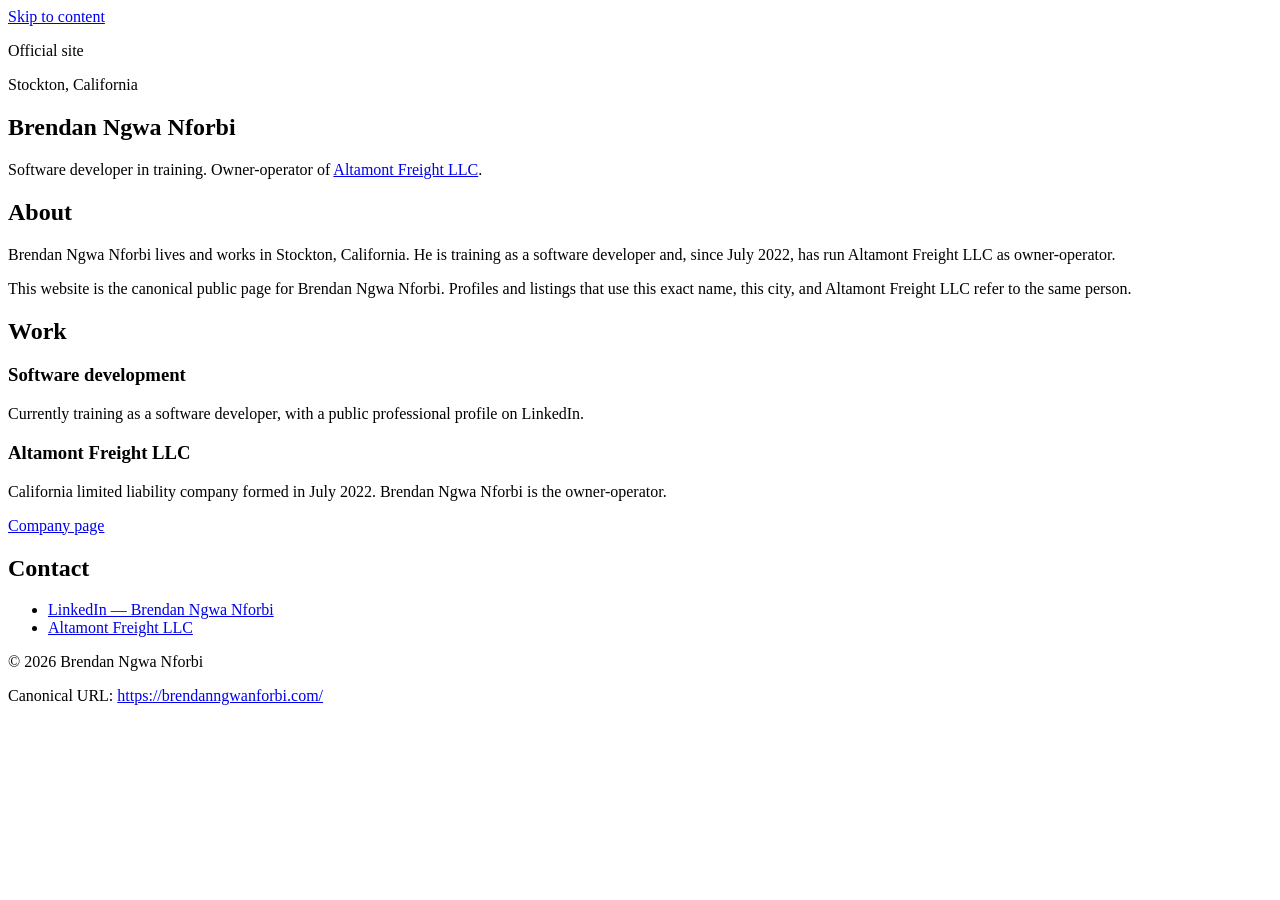
==== site/index.html @ f1e63abe "Add official Brendan Ngwa Nforbi site and private SERP playbook Ship an indexable personal site that" ====
<!DOCTYPE html>
<html lang="en">
  <head>
    <meta charset="utf-8" />
    <meta name="viewport" content="width=device-width, initial-scale=1" />
    <title>Brendan Ngwa Nforbi — Stockton, California</title>
    <meta
      name="description"
      content="Official site of Brendan Ngwa Nforbi of Stockton, California. Software developer in training and owner-operator of Altamont Freight LLC."
    />
    <meta name="author" content="Brendan Ngwa Nforbi" />
    <meta name="robots" content="index, follow" />
    <link rel="canonical" href="https://brendanngwanforbi.com/" />
    <link rel="icon" href="/favicon.svg" type="image/svg+xml" />
    <meta name="theme-color" content="#245c45" />

    <meta property="og:type" content="profile" />
    <meta property="og:title" content="Brendan Ngwa Nforbi" />
    <meta
      property="og:description"
      content="Software developer in training. Owner-operator of Altamont Freight LLC. Stockton, California."
    />
    <meta property="og:url" content="https://brendanngwanforbi.com/" />
    <meta property="og:locale" content="en_US" />
    <meta property="og:site_name" content="Brendan Ngwa Nforbi" />
    <meta property="profile:first_name" content="Brendan" />
    <meta property="profile:last_name" content="Ngwa Nforbi" />

    <meta name="twitter:card" content="summary" />
    <meta name="twitter:title" content="Brendan Ngwa Nforbi" />
    <meta
      name="twitter:description"
      content="Official page for Brendan Ngwa Nforbi of Stockton, California."
    />

    <link rel="me" href="https://www.linkedin.com/in/bngwanforbi" />
    <link rel="stylesheet" href="/styles.css" />

    <script type="application/ld+json">
      {
        "@context": "https://schema.org",
        "@graph": [
          {
            "@type": "WebSite",
            "@id": "https://brendanngwanforbi.com/#website",
            "url": "https://brendanngwanforbi.com/",
            "name": "Brendan Ngwa Nforbi",
            "description": "Official website of Brendan Ngwa Nforbi.",
            "inLanguage": "en-US",
            "publisher": { "@id": "https://brendanngwanforbi.com/#person" }
          },
          {
            "@type": "Person",
            "@id": "https://brendanngwanforbi.com/#person",
            "name": "Brendan Ngwa Nforbi",
            "givenName": "Brendan",
            "familyName": "Ngwa Nforbi",
            "url": "https://brendanngwanforbi.com/",
            "image": "https://brendanngwanforbi.com/favicon.svg",
            "jobTitle": "Software developer in training",
            "description": "Brendan Ngwa Nforbi is a software developer in training in Stockton, California, and the owner-operator of Altamont Freight LLC.",
            "address": {
              "@type": "PostalAddress",
              "addressLocality": "Stockton",
              "addressRegion": "CA",
              "addressCountry": "US"
            },
            "worksFor": {
              "@type": "Organization",
              "@id": "https://brendanngwanforbi.com/altamont-freight/#org",
              "name": "Altamont Freight LLC",
              "url": "https://brendanngwanforbi.com/altamont-freight/"
            },
            "sameAs": ["https://www.linkedin.com/in/bngwanforbi"]
          },
          {
            "@type": "ProfilePage",
            "@id": "https://brendanngwanforbi.com/#profile",
            "url": "https://brendanngwanforbi.com/",
            "name": "Brendan Ngwa Nforbi",
            "mainEntity": { "@id": "https://brendanngwanforbi.com/#person" },
            "about": { "@id": "https://brendanngwanforbi.com/#person" },
            "inLanguage": "en-US"
          }
        ]
      }
    </script>
  </head>
  <body>
    <a class="skip" href="#main">Skip to content</a>
    <header class="mast">
      <p class="eyebrow">Official site</p>
      <p class="place">Stockton, California</p>
    </header>

    <main id="main">
      <section class="hero" aria-labelledby="name">
        <h1 id="name">Brendan Ngwa Nforbi</h1>
        <p class="lede">
          Software developer in training. Owner-operator of
          <a href="/altamont-freight/">Altamont Freight LLC</a>.
        </p>
      </section>

      <section aria-labelledby="about-heading">
        <h2 id="about-heading">About</h2>
        <p>
          Brendan Ngwa Nforbi lives and works in Stockton, California. He is
          training as a software developer and, since July 2022, has run
          Altamont Freight LLC as owner-operator.
        </p>
        <p>
          This website is the canonical public page for Brendan Ngwa Nforbi.
          Profiles and listings that use this exact name, this city, and
          Altamont Freight LLC refer to the same person.
        </p>
      </section>

      <section aria-labelledby="work-heading">
        <h2 id="work-heading">Work</h2>
        <article class="card">
          <h3>Software development</h3>
          <p>
            Currently training as a software developer, with a public
            professional profile on LinkedIn.
          </p>
        </article>
        <article class="card">
          <h3>Altamont Freight LLC</h3>
          <p>
            California limited liability company formed in July 2022. Brendan
            Ngwa Nforbi is the owner-operator.
          </p>
          <p><a href="/altamont-freight/">Company page</a></p>
        </article>
      </section>

      <section aria-labelledby="contact-heading">
        <h2 id="contact-heading">Contact</h2>
        <ul class="links">
          <li>
            <a rel="me" href="https://www.linkedin.com/in/bngwanforbi"
              >LinkedIn — Brendan Ngwa Nforbi</a
            >
          </li>
          <li>
            <a href="/altamont-freight/">Altamont Freight LLC</a>
          </li>
        </ul>
      </section>
    </main>

    <footer>
      <p>© <span id="y">2026</span> Brendan Ngwa Nforbi</p>
      <p class="fine">
        Canonical URL:
        <a href="https://brendanngwanforbi.com/"
          >https://brendanngwanforbi.com/</a
        >
      </p>
    </footer>
    <script>
      document.getElementById("y").textContent = new Date().getFullYear();
    </script>
  </body>
</html>
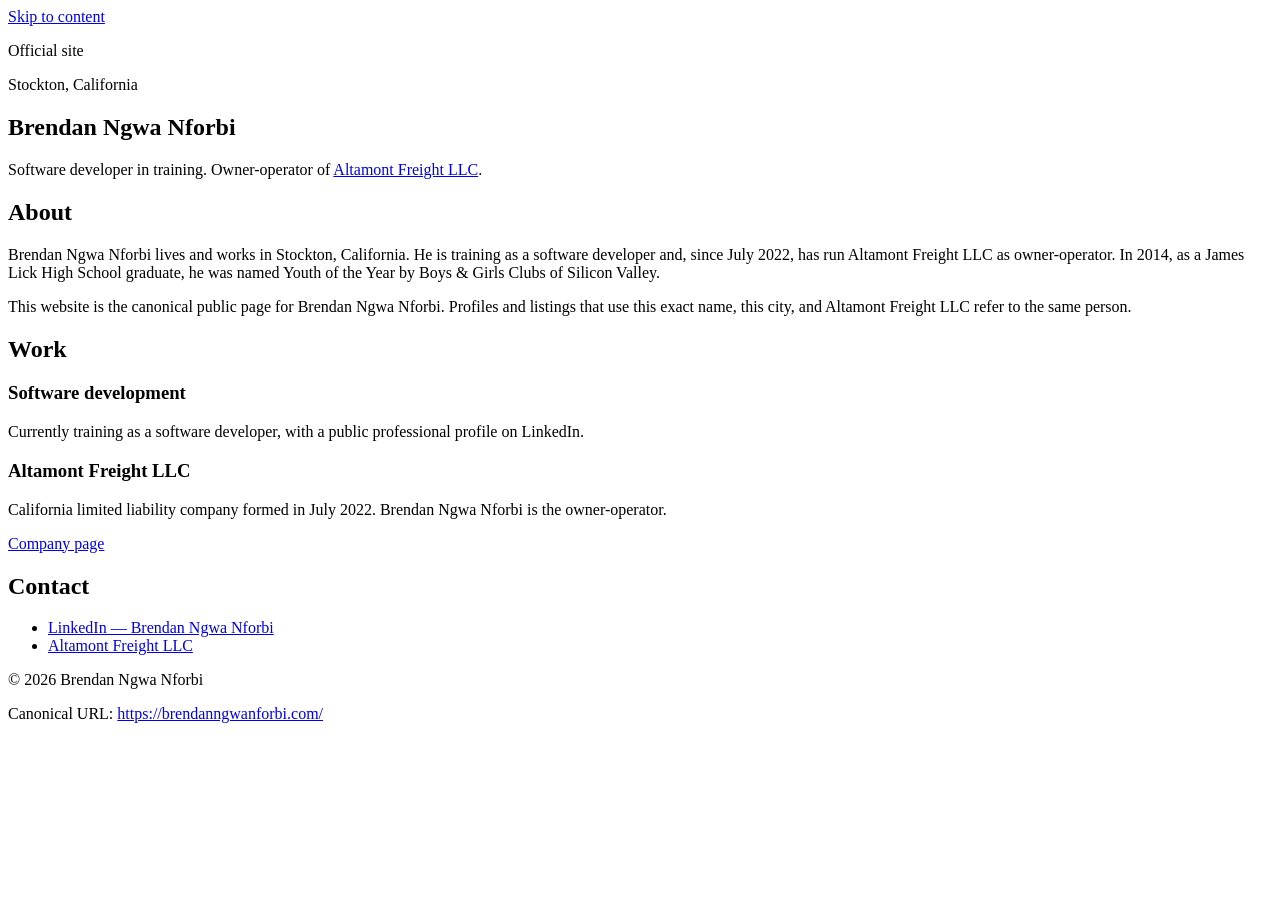
==== commit 9c56008f: "Document 2014 Youth of the Year coverage and cite it on the official site The indexed news story is " ====
--- a/site/index.html
+++ b/site/index.html
@@ -58,7 +58,7 @@
             "url": "https://brendanngwanforbi.com/",
             "image": "https://brendanngwanforbi.com/favicon.svg",
             "jobTitle": "Software developer in training",
-            "description": "Brendan Ngwa Nforbi is a software developer in training in Stockton, California, and the owner-operator of Altamont Freight LLC.",
+            "description": "Brendan Ngwa Nforbi is a software developer in training in Stockton, California, the owner-operator of Altamont Freight LLC, and a 2014 Youth of the Year honoree of Boys & Girls Clubs of Silicon Valley.",
             "address": {
               "@type": "PostalAddress",
               "addressLocality": "Stockton",
@@ -107,7 +107,9 @@
         <p>
           Brendan Ngwa Nforbi lives and works in Stockton, California. He is
           training as a software developer and, since July 2022, has run
-          Altamont Freight LLC as owner-operator.
+          Altamont Freight LLC as owner-operator. In 2014, as a James Lick
+          High School graduate, he was named Youth of the Year by Boys &amp;
+          Girls Clubs of Silicon Valley.
         </p>
         <p>
           This website is the canonical public page for Brendan Ngwa Nforbi.
